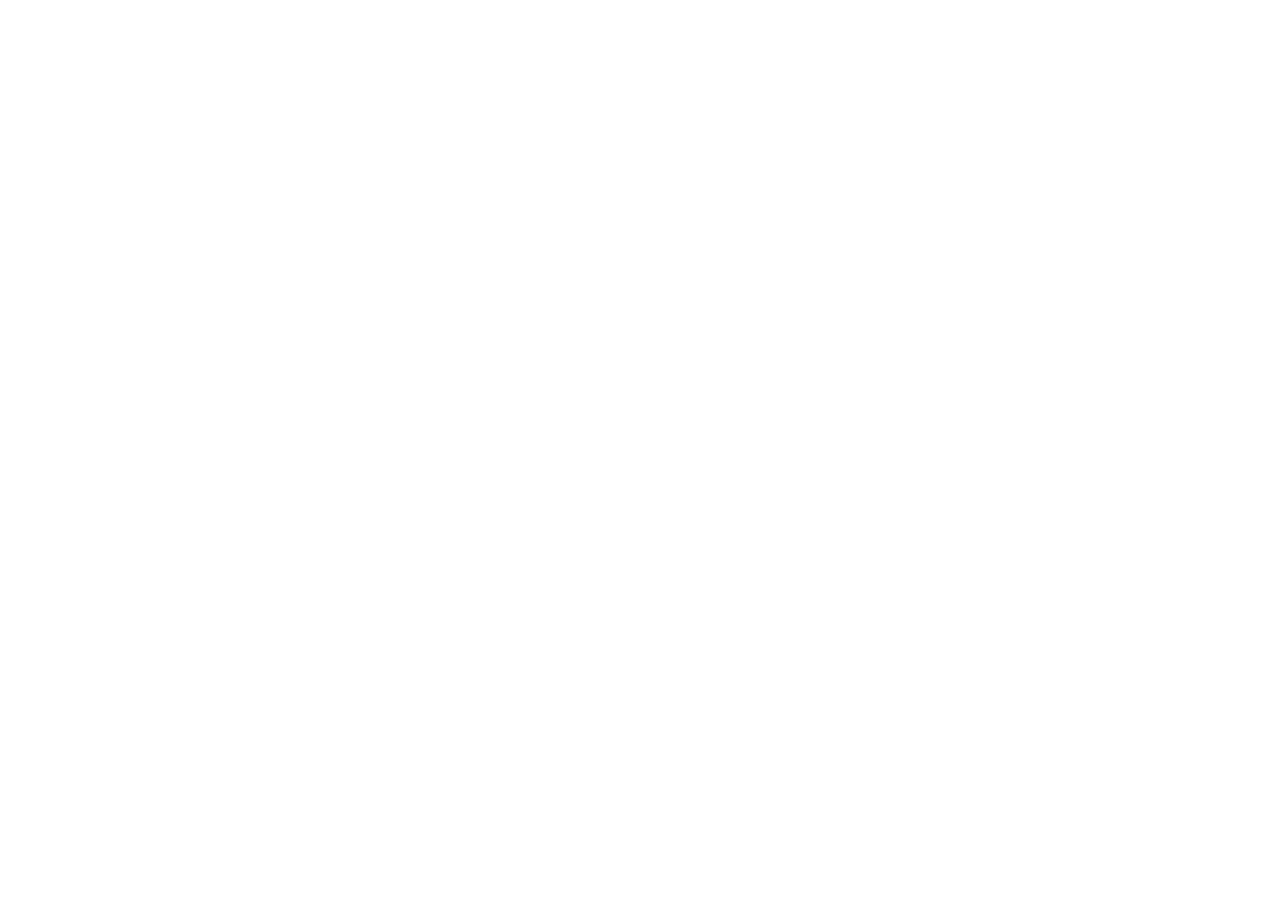
==== carrito.html @ 7c1ea747 "Add: Structure of hmtl" ====
<!DOCTYPE html>
<html lang="en">
<head>
    <meta charset="UTF-8">
    <meta name="viewport" content="width=device-width, initial-scale=1.0">
    <title>Document</title>
</head>
<body>
    
    <script src="js/carrito.js"></script>

</body>
</html>
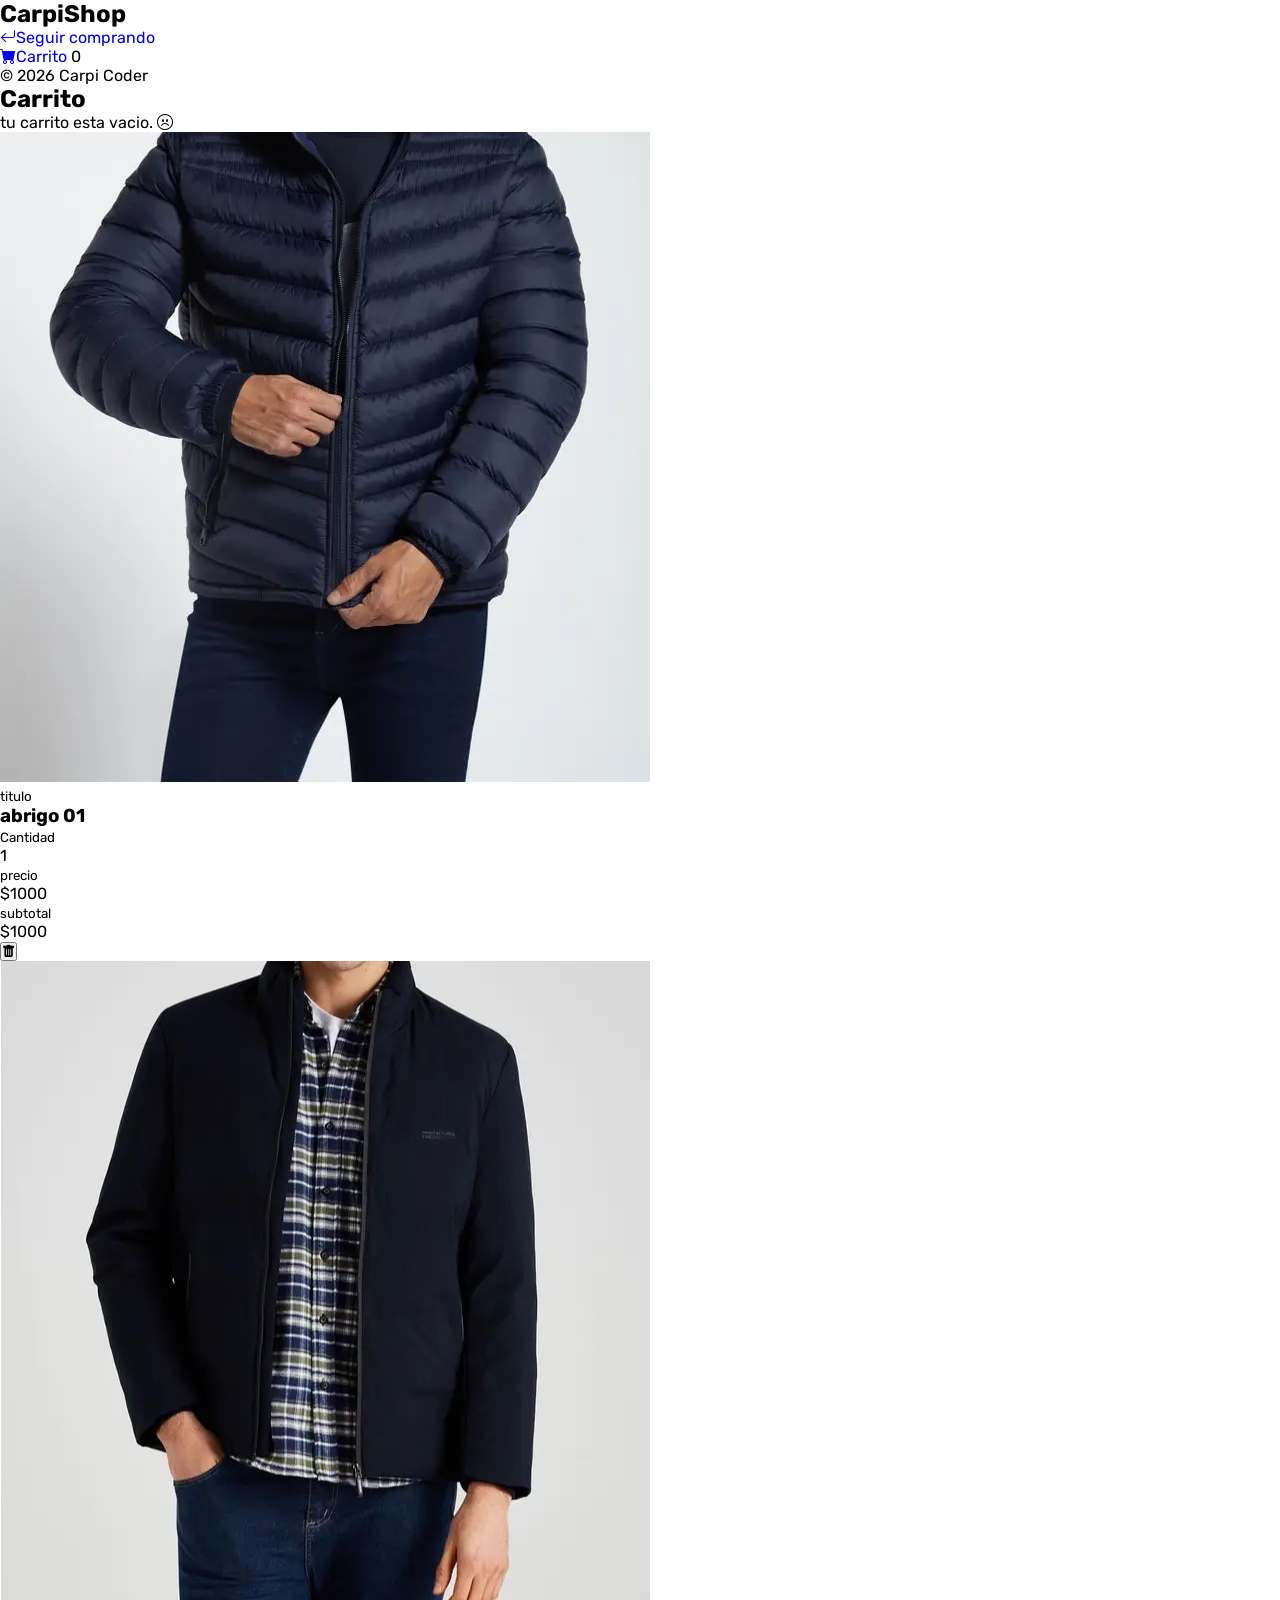
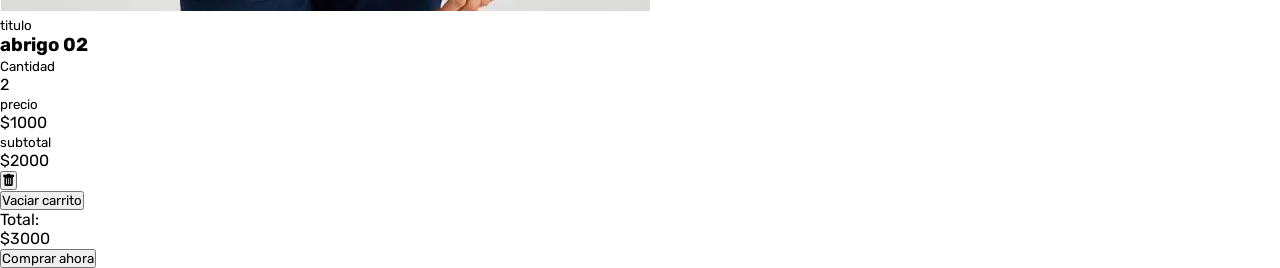
==== commit 94c672bf: "Add: structure of carrito" ====
--- a/carrito.html
+++ b/carrito.html
@@ -4,8 +4,106 @@
     <meta charset="UTF-8">
     <meta name="viewport" content="width=device-width, initial-scale=1.0">
     <title>Document</title>
+    <link rel="stylesheet" href="https://cdn.jsdelivr.net/npm/bootstrap-icons@1.13.1/font/bootstrap-icons.min.css">
+    <link rel="stylesheet" href="./css/main.css">
+
 </head>
 <body>
+    
+    <div class="wrapper">
+
+        <aside>
+           
+            <header>
+                <h1 class="logo">CarpiShop</h1>
+            </header>
+
+            <nav>
+                <ul>
+                    <li>
+                        <a class="boton-menu boton-volver" href="/index.html"><i class="bi bi-arrow-return-left"></i>Seguir comprando</button>
+                    </li>
+                  
+                    <li>
+                        <a class="boton-menu boton-carrito active" href="/carrito.html"><i class="bi bi-cart-fill"></i>Carrito </a><span class="numerito">0</span>
+                    </li>
+                </ul>
+            </nav>
+            <footer>
+                <p class="texto-footer">© 2026 Carpi Coder</p>
+            </footer>
+        </aside>
+
+        <main>
+            <h2 class="titulo-principla">Carrito</h2>
+            <div class="contenedor-carrito">
+
+                <p class="carrito-vacio">tu carrito esta vacio. <i class="bi bi-emoji-frown"></i></p>
+
+                <div class="carrito-productos">
+
+                    <div class="carrito-producto">
+                        <img src="img/coats/01.jpg" alt="">
+                        <div class="carrito-producto-titulo">
+                            <small>titulo</small>
+                            <h3>abrigo 01</h3>
+                        </div>
+                        <div class="carrito-producto-cantidad">
+                            <small>Cantidad</small>
+                            <p>1</p>
+                        </div>
+                        <div class="carrito-producto-precio">
+                            <small>precio</small>
+                            <p>$1000</p>
+                        </div>
+                        <div class="carrito-producto-subtotal">
+                            <small>subtotal</small>
+                            <p>$1000</p>
+                        </div>
+                        <button class="carrito-producto-eliminar"><i class="bi bi-trash-fill"></i></button>
+                    </div>
+
+                    <div class="carrito-producto">
+                        <img src="img/coats/02.jpg" alt="">
+                        <div class="carrito-producto-titulo">
+                            <small>titulo</small>
+                            <h3>abrigo 02</h3>
+                        </div>
+                        <div class="carrito-producto-cantidad">
+                            <small>Cantidad</small>
+                            <p>2</p>
+                        </div>
+                        <div class="carrito-producto-precio">
+                            <small>precio</small>
+                            <p>$1000</p>
+                        </div>
+                        <div class="carrito-producto-subtotal">
+                            <small>subtotal</small>
+                            <p>$2000</p>
+                        </div>
+                        <button class="carrito-producto-eliminar"><i class="bi bi-trash-fill"></i></button>
+                    </div>
+
+                </div>
+
+                <div class="carrito-acciones">
+                    <div class="carrito-acciones-izquierda">
+                        <button class="carrito-acciones-vaciar">Vaciar carrito</button>
+                    </div>
+                    <div class="carrito-acciones-derecha">
+                        <div class="carrito-acciones-total">
+                            <p>Total:</p>
+                            <p id="total">$3000</p>
+                        </div>
+                        <button class="carrito-acciones-comprar">Comprar ahora</button>
+                    </div>
+                </div>
+
+            </div>
+               
+        </main>
+
+    </div>
     
     <script src="js/carrito.js"></script>
 
--- a/css/main.css
+++ b/css/main.css
@@ -0,0 +1,39 @@
+/* font for all words */
+@import url('https://fonts.googleapis.com/css2?family=Rubik:ital,wght@0,300..900;1,300..900&display=swap');
+
+/* root */
+
+:root {
+    --clr-main: #4b33a8;
+    --clr-white: #ececec;
+    --clr-grey: #e2e2e2;
+    --clr-red: #961818;
+}
+
+/* all */
+
+* {
+    margin: 0;
+    padding: 0;
+    box-sizing: 0;
+    font-family: 'Rubik', sans-serif;
+
+}
+
+/* reset */
+
+h1, h2, h3, h4, h5, h6, p, a, input, textarea, ul{
+    margin: 0;
+    padding: 0;
+
+}
+
+ul {
+
+    list-style-type: none;
+}
+
+a {
+
+    text-decoration: none;
+}
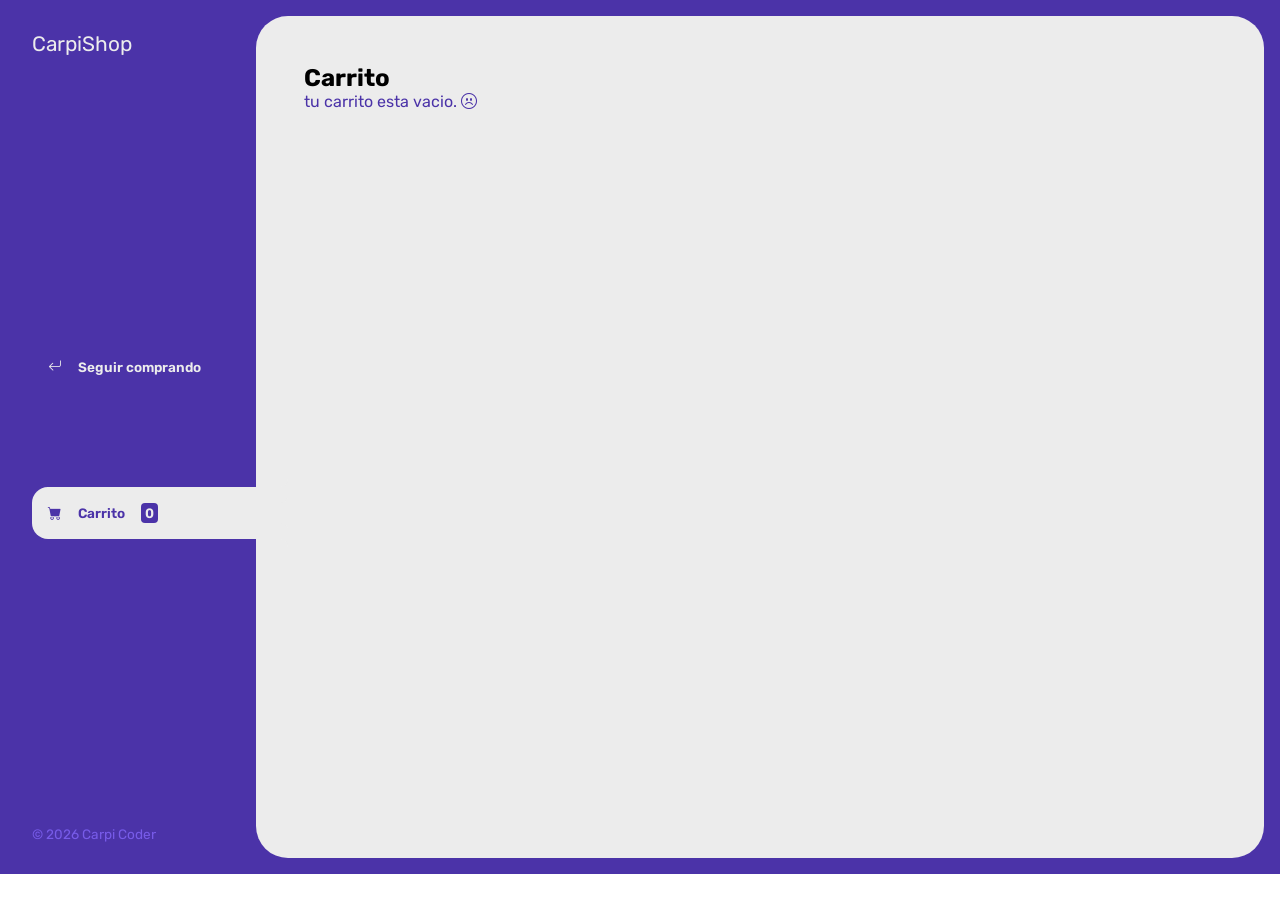
==== commit 6b5ff34c: "Style: performance of carrito" ====
--- a/carrito.html
+++ b/carrito.html
@@ -25,7 +25,7 @@
                     </li>
                   
                     <li>
-                        <a class="boton-menu boton-carrito active" href="/carrito.html"><i class="bi bi-cart-fill"></i>Carrito </a><span class="numerito">0</span>
+                        <a class="boton-menu boton-carrito active" href="/carrito.html"><i class="bi bi-cart-fill"></i>Carrito<span class="numerito">0</span></a>
                     </li>
                 </ul>
             </nav>
@@ -40,7 +40,7 @@
 
                 <p class="carrito-vacio">tu carrito esta vacio. <i class="bi bi-emoji-frown"></i></p>
 
-                <div class="carrito-productos">
+                <div class="carrito-productos disabled">
 
                     <div class="carrito-producto">
                         <img src="img/coats/01.jpg" alt="">
@@ -86,7 +86,7 @@
 
                 </div>
 
-                <div class="carrito-acciones">
+                <div class="carrito-acciones disabled">
                     <div class="carrito-acciones-izquierda">
                         <button class="carrito-acciones-vaciar">Vaciar carrito</button>
                     </div>
@@ -99,6 +99,8 @@
                     </div>
                 </div>
 
+                <p class="carrito-comprado  disabled">Muchas gracias por tu compra. <i class="bi bi-emoji-laughing"></i></p>
+
             </div>
                
         </main>
--- a/css/main.css
+++ b/css/main.css
@@ -5,6 +5,7 @@
 
 :root {
     --clr-main: #4b33a8;
+    --clr-main-light: #785ce9;
     --clr-white: #ececec;
     --clr-grey: #e2e2e2;
     --clr-red: #961818;
@@ -36,4 +37,271 @@
 a {
 
     text-decoration: none;
-}+}
+
+.wrapper {
+    display: grid;
+    grid-template-columns: 1fr 4fr;
+    background-color: var(--clr-main);
+}
+
+aside {
+    padding: 2rem;
+    padding-right: 0;
+    color: var(--clr-white);
+    position: sticky;
+    top: 0;
+    height: 90vh;
+    display: flex;
+    flex-direction: column;
+    justify-content: space-between;
+}
+
+.logo {
+    font-weight: 400;
+    font-size: 1.3rem;
+}
+
+.menu {
+
+    display: flex;
+    flex-direction: column;
+    gap: .5rem;
+   
+}
+
+.boton-menu {
+    background-color: transparent;
+    border: 0;
+    color: var(--clr-white);
+    cursor: pointer;
+    display: flex;
+    align-items: center;
+    gap: 1rem;
+    font-weight: 600;
+    padding: 1rem;
+    font-size: .85rem;
+}
+
+.boton-menu.active{
+
+    background-color: var(--clr-white);
+    color: var(--clr-main);
+    width: 100%;
+    border-top-left-radius: 1rem;
+    border-bottom-left-radius: 1rem;
+    position: relative;
+}
+
+.boton-menu.active::before {
+    content: '';
+    position: absolute;
+    width: 1rem;
+    height: 2rem;
+    bottom: 100%;
+    right: 0;
+    background-color:   transparent;
+    border-bottom-right-radius: .5rem;
+    box-shadow: 0 1rem 0 var(--clr-white);
+
+
+}
+
+.boton-menu.active::after {
+    content: '';
+    position: absolute;
+    width: 1rem;
+    height: 2rem;
+    top: 100%;
+    right: 0;
+    background-color:   transparent;
+    border-top-right-radius: .5rem;
+    box-shadow: 0 -1rem 0 var(--clr-white);
+
+
+}
+
+.boton-menu > .bi-hand-index-thumb-fill,
+.boton-menu > .bi-hand-index-thumb {
+    transform: rotateZ(90deg);
+}
+
+.boton-carrito{
+    margin-top: 2rem;
+}
+
+.boton-carrito.active .numerito {
+    background-color: var(--clr-main);
+    color: var(--clr-white);
+}
+
+.numerito {
+    background-color: var(--clr-white);
+    color: var(--clr-main);
+    padding: .15rem .25rem;
+    border-radius: .25rem;
+}
+
+.texto-footer{
+    color: var(--clr-main-light);
+    font-size: .85rem;
+}
+
+main {
+    background-color: var(--clr-white);
+    margin: 1rem;
+    margin-left: 0;
+    border-radius: 2rem;
+    padding: 3rem;
+
+
+}
+
+.titulo-principal{
+    color: var(--clr-main);
+    margin-bottom: 2rem;
+}
+
+.contenedor-productos {
+    display: grid;
+    grid-template-columns: repeat(4, 1fr);
+    gap: 1rem;
+}
+
+.producto-imagen {
+    max-width: 100%;
+    border-radius: 1rem;
+}
+
+.producto-detalles {
+    background-color: var(--clr-main);
+    color: var(--clr-white);
+    padding: .5rem;
+    border-radius: 1rem;
+    margin-top: -2rem;
+    position: relative;
+    display: flex;
+    flex-direction: column;
+    gap: .25rem;
+}
+
+.producto-titulo {
+    font-size: 1rem;
+}
+
+.producto-agregar {
+    border: 0;
+    background-color: var(--clr-white);
+    color: var(--clr-main);
+    padding: .4rem;
+    text-transform: uppercase;
+    border-radius: 2rem;
+    cursor: pointer;
+    border: 2px solid var(--clr-white);
+    transition: background-color .2s, color .2s;
+}
+
+.producto-agregar:hover{
+    background-color: var(--clr-main);
+    color: var(--clr-white);
+}
+
+/* carrito */
+
+.contenedor-carrito {
+    display: flex;
+    flex-direction: column;
+    gap: 1.5rem;
+}
+
+
+.carrito-vacio,
+.carroto-comprado{
+    color: var(--clr-main);
+}
+
+.carrito-productos{
+    display: flex;
+    flex-direction: column;
+    gap: 1rem;
+}
+
+.carrito-producto {
+    display: flex;
+    justify-content: space-between;
+    align-items: center;
+    background-color: var(--clr-grey);
+    color: var(--clr-main);
+    padding: .5rem;
+    padding-right: 1.5re;
+    border-radius: 1rem;
+}
+
+.carrito-producto img{
+    width: 4rem;
+    border-radius: 1rem;
+}
+
+.carrito-producto small{
+
+    font-size: .75rem;
+}
+
+.carrito-producto-eliminar{
+
+    border: 0;
+    background-color: transparent;
+    color: var(--clr-red);
+    cursor: pointer;
+}
+
+.carrito-acciones {
+
+    display: flex;
+    justify-content: space-between;
+
+}
+
+.carrito-acciones-vaciar {
+    border: 0;
+    background-color: var(--clr-grey);
+    padding: 1rem;
+    border-radius: 1rem;
+    color: var(--clr-main);
+    text-transform: uppercase;
+    cursor: pointer;
+}
+
+
+.carrito-acciones-derecha{
+    display: flex;
+}
+
+.carrito-acciones-total {
+    display: flex;
+    border: 0;
+    background-color: var(--clr-grey);
+    padding: 1rem;
+    color: var(--clr-main);
+    text-transform: uppercase;
+    border-top-left-radius: 1rem;
+    border-bottom-left-radius: 1rem;
+    gap: 1rem;
+
+}
+
+.carrito-acciones-comprar {
+    border: 0;
+    background-color: var(--clr-main);
+    padding: 1rem;
+    color: var(--clr-white);
+    text-transform: uppercase;
+    cursor: pointer;
+    border-top-right-radius: 1rem;
+    border-bottom-right-radius: 1rem;
+
+}
+
+.disabled {
+    display: none;
+}
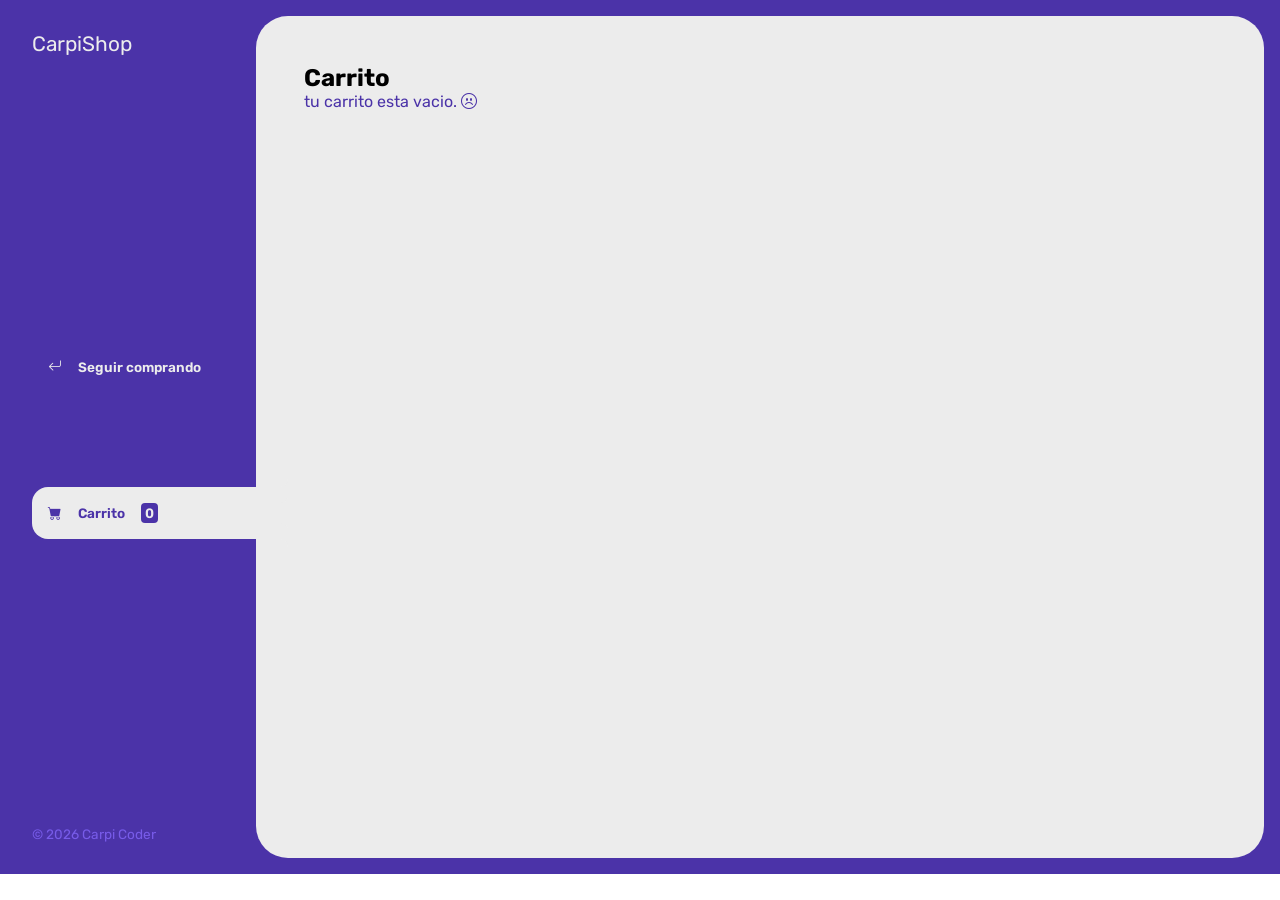
==== commit 3917a541: "Fix: problems with show the articules" ====
--- a/carrito.html
+++ b/carrito.html
@@ -3,7 +3,7 @@
 <head>
     <meta charset="UTF-8">
     <meta name="viewport" content="width=device-width, initial-scale=1.0">
-    <title>Document</title>
+    <title>CarpiShop</title>
     <link rel="stylesheet" href="https://cdn.jsdelivr.net/npm/bootstrap-icons@1.13.1/font/bootstrap-icons.min.css">
     <link rel="stylesheet" href="./css/main.css">
 
@@ -38,9 +38,9 @@
             <h2 class="titulo-principla">Carrito</h2>
             <div class="contenedor-carrito">
 
-                <p class="carrito-vacio">tu carrito esta vacio. <i class="bi bi-emoji-frown"></i></p>
+                <p id="carrito-vacio" class="carrito-vacio">tu carrito esta vacio. <i class="bi bi-emoji-frown"></i></p>
 
-                <div class="carrito-productos disabled">
+                <div id="carrito-productos" class="carrito-productos disabled">
 
                     <div class="carrito-producto">
                         <img src="img/coats/01.jpg" alt="">
@@ -86,7 +86,7 @@
 
                 </div>
 
-                <div class="carrito-acciones disabled">
+                <div id="carrito-acciones" class="carrito-acciones disabled">
                     <div class="carrito-acciones-izquierda">
                         <button class="carrito-acciones-vaciar">Vaciar carrito</button>
                     </div>
@@ -99,7 +99,7 @@
                     </div>
                 </div>
 
-                <p class="carrito-comprado  disabled">Muchas gracias por tu compra. <i class="bi bi-emoji-laughing"></i></p>
+                <p id="carrito-comprado" class="carrito-comprado  disabled">Muchas gracias por tu compra. <i class="bi bi-emoji-laughing"></i></p>
 
             </div>
                
--- a/css/main.css
+++ b/css/main.css
@@ -81,6 +81,7 @@
     font-weight: 600;
     padding: 1rem;
     font-size: .85rem;
+    width: 100%;
 }
 
 .boton-menu.active{
@@ -216,7 +217,7 @@
 
 
 .carrito-vacio,
-.carroto-comprado{
+.carrito-comprado{
     color: var(--clr-main);
 }
 
